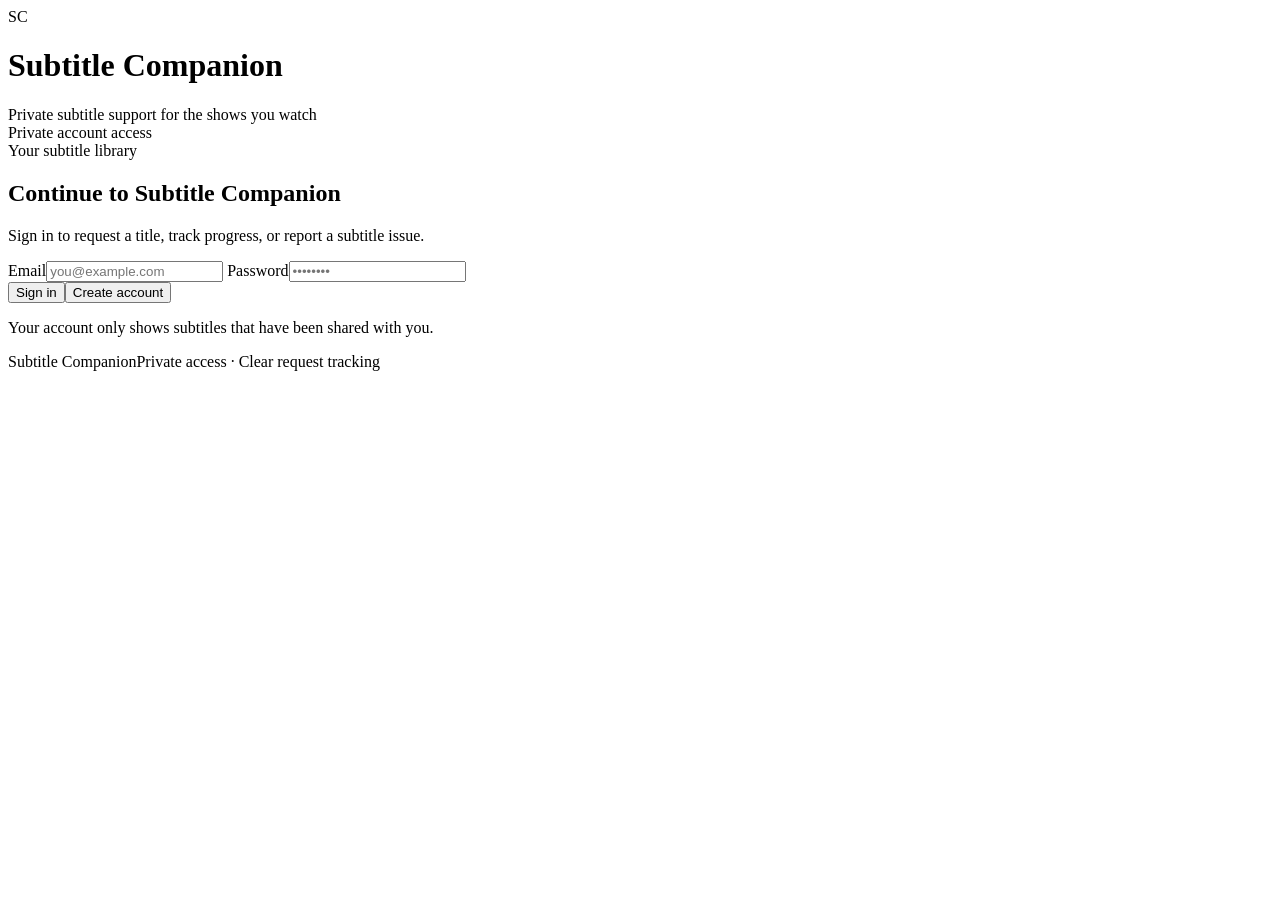
==== customer_portal/index.html @ 7a09baa3 "Remove display name from customer auth form" ====
<!doctype html>
<html lang="en">
<head>
  <meta charset="utf-8">
  <meta name="viewport" content="width=device-width,initial-scale=1">
  <meta name="theme-color" content="#070b12">
  <title>Subtitle Companion</title>
  <link rel="stylesheet" href="/portal-assets/styles.css">
  <link rel="stylesheet" href="/portal-assets/workflow.css">
  <link rel="stylesheet" href="/portal-assets/density.css?v=20260819-2">
</head>
<body class="customer-page">
  <header class="site-header">
    <div class="brand">
      <div class="logo" aria-hidden="true">SC</div>
      <div class="brand-copy">
        <h1>Subtitle Companion</h1>
        <div>Private subtitle support for the shows you watch</div>
      </div>
    </div>
    <div class="header-trust" aria-label="Private account access">Private account access</div>
  </header>

  <main class="portal-main">
    <p id="setupNotice" class="notice" hidden>Configure the Supabase URL and publishable key in <code>customer_portal/config.js</code>.</p>

    <section id="auth" class="card auth auth-card">
      <div class="eyebrow">Your subtitle library</div>
      <h2>Continue to Subtitle Companion</h2>
      <p class="muted">Sign in to request a title, track progress, or report a subtitle issue.</p>
      <label>Email<input id="email" type="email" autocomplete="email" placeholder="you@example.com"></label>
      <label>Password<input id="password" type="password" minlength="8" autocomplete="current-password" placeholder="••••••••"></label>
      <div class="row auth-actions"><button id="signIn">Sign in</button><button id="signUp" class="secondary">Create account</button></div>
      <p class="privacy-note">Your account only shows subtitles that have been shared with you.</p>
      <p id="authStatus" class="status"></p>
    </section>

    <section id="workspace" hidden>
      <div class="account-bar">
        <div class="account-identity">
          <span class="account-label">Signed in as</span>
          <strong id="userEmail"></strong>
        </div>
        <button id="signOut" class="quiet">Sign out</button>
      </div>

      <nav class="tabs" aria-label="Customer support sections">
        <button data-view="request">Request</button>
        <button data-view="requests">My requests</button>
        <button data-view="subtitles">My subtitles</button>
        <button data-view="report">Report issue</button>
      </nav>

      <section id="requestView" class="card view request-card">
        <div class="section-heading compact-heading">
          <div>
            <h2>Request subtitles</h2>
            <p class="muted">Enter the title, language, and episode details if applicable.</p>
          </div>
        </div>

        <form id="requestForm">
          <div class="grid">
            <label>Streaming service
              <select id="requestProvider">
                <option value="netflix">Netflix</option>
                <option value="disney">Disney+</option>
                <option value="youtube">YouTube</option>
                <option value="other">Other</option>
              </select>
            </label>
            <label>Subtitle language
              <input id="requestLanguage" required placeholder="e.g. Persian" autocomplete="off">
            </label>
          </div>

          <label>Title
            <input id="requestTitle" required placeholder="e.g. Derry Girls" autocomplete="off">
            <span class="field-help">Use the title shown in your streaming app.</span>
          </label>

          <div class="grid compact-grid">
            <label>Season <span class="optional">optional</span>
              <input id="requestSeason" placeholder="S1" maxlength="12" autocomplete="off">
              <span class="field-help">Use S1, S2, S3…</span>
            </label>
            <label>Episode <span class="optional">optional</span>
              <input id="requestEpisode" placeholder="E1" maxlength="12" autocomplete="off">
              <span class="field-help">Use E1, E2, E3…</span>
            </label>
          </div>

          <label>Streaming link <span class="optional">optional</span>
            <input id="requestUrl" type="url" placeholder="Paste a share link if available" inputmode="url">
            <span class="field-help">No link in the app? Leave this blank.</span>
          </label>

          <label>Notes <span class="optional">optional</span>
            <textarea id="requestNotes" placeholder="Anything else that helps identify the exact version"></textarea>
          </label>

          <div class="submit-row">
            <button type="submit" class="primary-action">Send request</button>
            <span>You can track the status under My requests.</span>
          </div>
        </form>
      </section>

      <section id="requestsView" class="card view" hidden>
        <div class="section-heading compact-heading">
          <div>
            <h2>My requests</h2>
            <p class="muted">Pending means approved and being prepared. Complete means it is ready for your account.</p>
          </div>
        </div>
        <div id="requestsHistory" class="list"></div>
      </section>

      <section id="subtitlesView" class="card view" hidden>
        <div class="section-heading compact-heading">
          <div>
            <h2>My subtitles</h2>
            <p class="muted">Only subtitles shared with your account appear here.</p>
          </div>
        </div>
        <div id="subtitles" class="list"></div>
      </section>

      <section id="reportView" class="card view" hidden>
        <div class="section-heading compact-heading">
          <div>
            <h2>Report an issue</h2>
            <p class="muted">Tell us what is wrong with timing, translation, or display.</p>
          </div>
        </div>
        <form id="reportForm">
          <div class="grid">
            <label>Authorized subtitle<select id="reportTrack"><option value="">Not sure / general issue</option></select></label>
            <label>Issue type<select id="reportCategory"><option value="timing">Timing</option><option value="translation">Translation</option><option value="missing">Missing line</option><option value="display">Display</option><option value="other">Other</option></select></label>
          </div>
          <div class="grid">
            <label>Video link<input id="reportUrl" type="url" required></label>
            <label>Approximate time in seconds<input id="reportTime" type="number" min="0" step="0.001"></label>
          </div>
          <label>What happened?<textarea id="reportMessage" required placeholder="Tell us what looked wrong"></textarea></label>
          <button type="submit" class="primary-action">Send report</button>
        </form>
      </section>

      <p id="status" class="status"></p>
    </section>
  </main>

  <footer class="site-footer"><span>Subtitle Companion</span><span>Private access · Clear request tracking</span></footer>
  <script src="/portal-assets/config.js"></script>
  <script src="/portal-assets/supabase-client.js?v=20260819-2"></script>
  <script src="/portal-assets/customer.js?v=20260819-2"></script>
</body>
</html>
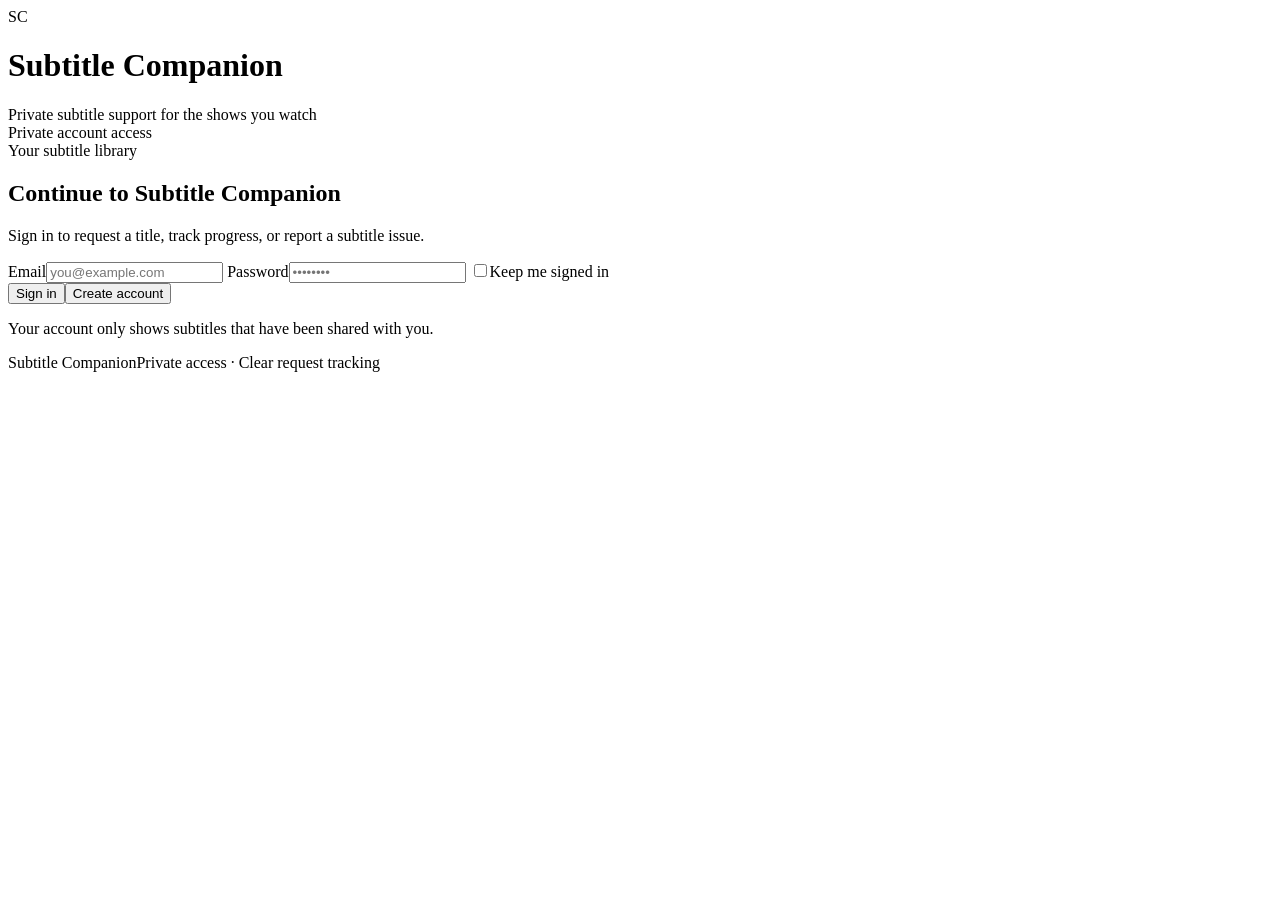
==== commit f9d3bc2c: "Add remember-login option to customer portal" ====
--- a/customer_portal/index.html
+++ b/customer_portal/index.html
@@ -8,6 +8,8 @@
   <link rel="stylesheet" href="/portal-assets/styles.css">
   <link rel="stylesheet" href="/portal-assets/workflow.css">
   <link rel="stylesheet" href="/portal-assets/density.css?v=20260819-2">
+  <link rel="stylesheet" href="/portal-assets/request-form.css?v=20260819-2">
+  <link rel="stylesheet" href="/portal-assets/auth-session.css?v=20260819-1">
 </head>
 <body class="customer-page">
   <header class="site-header">
@@ -30,6 +32,7 @@
       <p class="muted">Sign in to request a title, track progress, or report a subtitle issue.</p>
       <label>Email<input id="email" type="email" autocomplete="email" placeholder="you@example.com"></label>
       <label>Password<input id="password" type="password" minlength="8" autocomplete="current-password" placeholder="••••••••"></label>
+      <label class="remember-login"><input id="rememberLogin" type="checkbox"><span>Keep me signed in</span></label>
       <div class="row auth-actions"><button id="signIn">Sign in</button><button id="signUp" class="secondary">Create account</button></div>
       <p class="privacy-note">Your account only shows subtitles that have been shared with you.</p>
       <p id="authStatus" class="status"></p>
@@ -55,47 +58,47 @@
         <div class="section-heading compact-heading">
           <div>
             <h2>Request subtitles</h2>
-            <p class="muted">Enter the title, language, and episode details if applicable.</p>
+            <p class="muted">Start with the streaming service and exact title, then choose the subtitle language.</p>
           </div>
         </div>
 
         <form id="requestForm">
-          <div class="grid">
-            <label>Streaming service
-              <select id="requestProvider">
+          <div class="grid request-primary-grid">
+            <label>Streaming service <span class="field-badge required">Required</span>
+              <select id="requestProvider" required>
                 <option value="netflix">Netflix</option>
                 <option value="disney">Disney+</option>
                 <option value="youtube">YouTube</option>
                 <option value="other">Other</option>
               </select>
             </label>
-            <label>Subtitle language
-              <input id="requestLanguage" required placeholder="e.g. Persian" autocomplete="off">
+            <label>Title <span class="field-badge required">Required</span>
+              <input id="requestTitle" required placeholder="e.g. Derry Girls" autocomplete="off">
+              <span class="field-help">Use the title shown in your streaming app.</span>
             </label>
           </div>
 
-          <label>Title
-            <input id="requestTitle" required placeholder="e.g. Derry Girls" autocomplete="off">
-            <span class="field-help">Use the title shown in your streaming app.</span>
+          <label class="request-language-row">Subtitle language <span class="field-badge required">Required</span>
+            <input id="requestLanguage" required placeholder="e.g. Persian" autocomplete="off">
           </label>
 
           <div class="grid compact-grid">
-            <label>Season <span class="optional">optional</span>
+            <label>Season <span class="field-badge optional">Optional</span>
               <input id="requestSeason" placeholder="S1" maxlength="12" autocomplete="off">
               <span class="field-help">Use S1, S2, S3…</span>
             </label>
-            <label>Episode <span class="optional">optional</span>
+            <label>Episode <span class="field-badge optional">Optional</span>
               <input id="requestEpisode" placeholder="E1" maxlength="12" autocomplete="off">
               <span class="field-help">Use E1, E2, E3…</span>
             </label>
           </div>
 
-          <label>Streaming link <span class="optional">optional</span>
+          <label>Streaming link <span class="field-badge optional">Optional</span>
             <input id="requestUrl" type="url" placeholder="Paste a share link if available" inputmode="url">
             <span class="field-help">No link in the app? Leave this blank.</span>
           </label>
 
-          <label>Notes <span class="optional">optional</span>
+          <label>Notes <span class="field-badge optional">Optional</span>
             <textarea id="requestNotes" placeholder="Anything else that helps identify the exact version"></textarea>
           </label>
 
@@ -153,7 +156,7 @@
 
   <footer class="site-footer"><span>Subtitle Companion</span><span>Private access · Clear request tracking</span></footer>
   <script src="/portal-assets/config.js"></script>
-  <script src="/portal-assets/supabase-client.js?v=20260819-2"></script>
-  <script src="/portal-assets/customer.js?v=20260819-2"></script>
+  <script src="/portal-assets/supabase-client.js?v=20260819-4"></script>
+  <script src="/portal-assets/customer.js?v=20260819-1"></script>
 </body>
 </html>
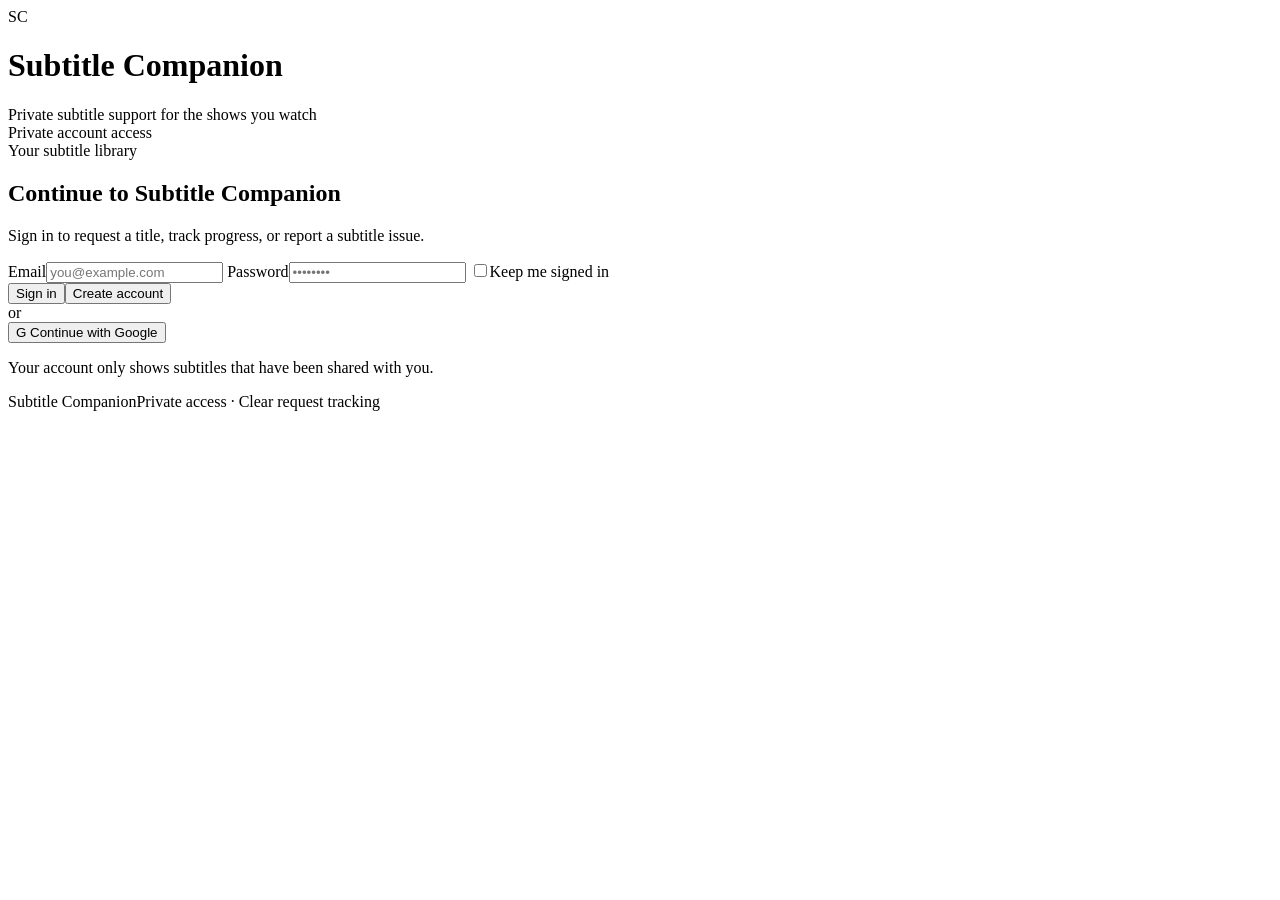
==== commit e52e3ed0: "Add Google sign-in button to customer portal" ====
--- a/customer_portal/index.html
+++ b/customer_portal/index.html
@@ -8,8 +8,8 @@
   <link rel="stylesheet" href="/portal-assets/styles.css">
   <link rel="stylesheet" href="/portal-assets/workflow.css">
   <link rel="stylesheet" href="/portal-assets/density.css?v=20260819-2">
-  <link rel="stylesheet" href="/portal-assets/request-form.css?v=20260819-2">
-  <link rel="stylesheet" href="/portal-assets/auth-session.css?v=20260819-1">
+  <link rel="stylesheet" href="/portal-assets/request-form.css?v=20260819-3">
+  <link rel="stylesheet" href="/portal-assets/auth-session.css?v=20260819-2">
 </head>
 <body class="customer-page">
   <header class="site-header">
@@ -34,6 +34,11 @@
       <label>Password<input id="password" type="password" minlength="8" autocomplete="current-password" placeholder="••••••••"></label>
       <label class="remember-login"><input id="rememberLogin" type="checkbox"><span>Keep me signed in</span></label>
       <div class="row auth-actions"><button id="signIn">Sign in</button><button id="signUp" class="secondary">Create account</button></div>
+      <div class="auth-divider" aria-hidden="true"><span>or</span></div>
+      <button id="googleSignIn" type="button" class="google-signin-button">
+        <span class="google-signin-mark" aria-hidden="true">G</span>
+        <span>Continue with Google</span>
+      </button>
       <p class="privacy-note">Your account only shows subtitles that have been shared with you.</p>
       <p id="authStatus" class="status"></p>
     </section>
@@ -78,9 +83,14 @@
             </label>
           </div>
 
-          <label class="request-language-row">Subtitle language <span class="field-badge required">Required</span>
+          <div class="request-language-row">
+            <div class="language-label-line">
+              <label for="requestLanguage" class="language-field-label">Subtitle language <span class="field-badge required">Required</span></label>
+              <button id="languageHelpButton" type="button" class="field-help-button" aria-label="What should I enter for subtitle language?" aria-controls="languageHelpText" aria-expanded="false">?</button>
+            </div>
+            <p id="languageHelpText" class="language-help-text" hidden>Enter the language you want the subtitles to be in, for example Persian, Korean, or Spanish.</p>
             <input id="requestLanguage" required placeholder="e.g. Persian" autocomplete="off">
-          </label>
+          </div>
 
           <div class="grid compact-grid">
             <label>Season <span class="field-badge optional">Optional</span>
@@ -157,6 +167,6 @@
   <footer class="site-footer"><span>Subtitle Companion</span><span>Private access · Clear request tracking</span></footer>
   <script src="/portal-assets/config.js"></script>
   <script src="/portal-assets/supabase-client.js?v=20260819-4"></script>
-  <script src="/portal-assets/customer.js?v=20260819-1"></script>
+  <script src="/portal-assets/customer.js?v=20260819-3"></script>
 </body>
 </html>
